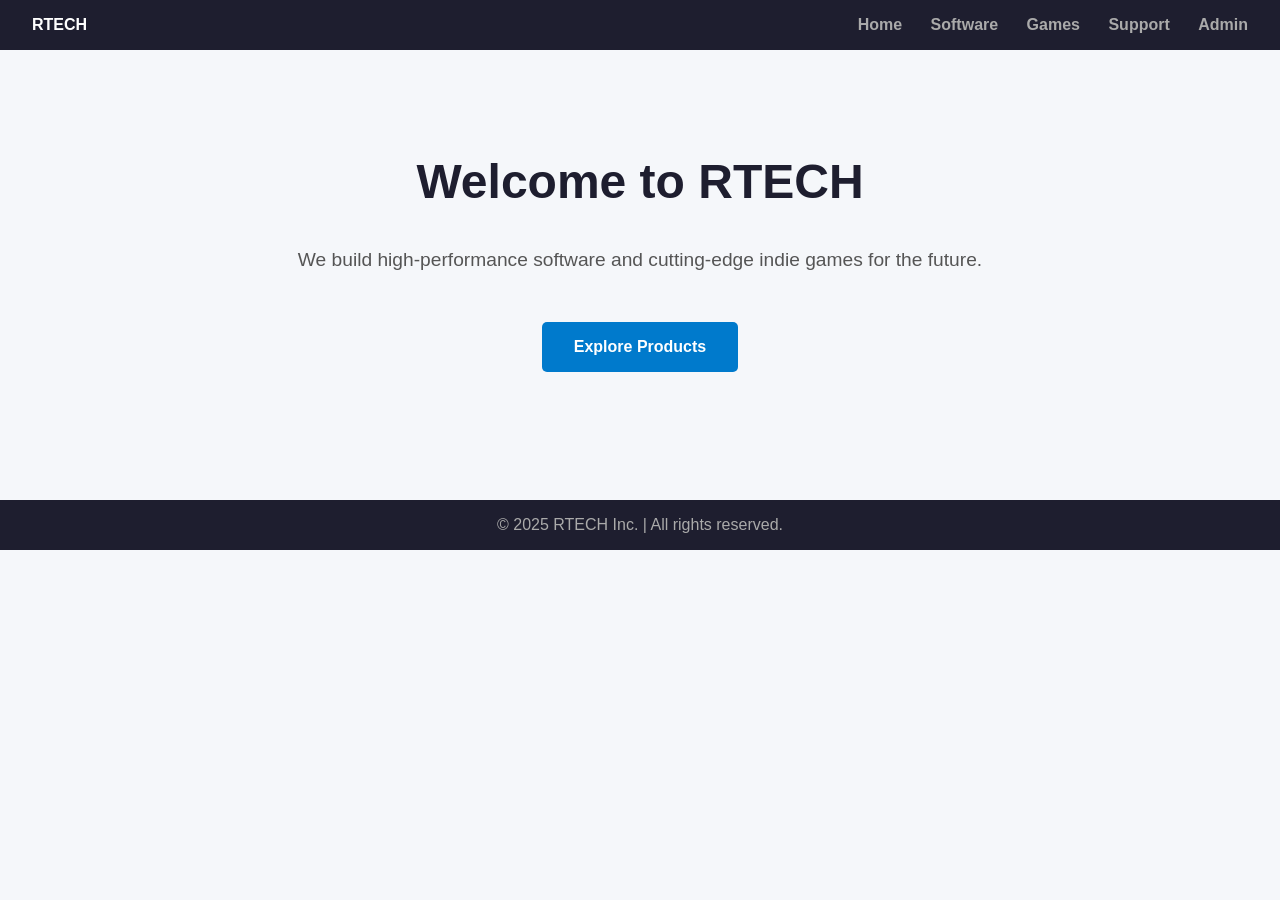
==== index.html @ 2adcd4fb "Create index.html" ====
<!DOCTYPE html>
<html lang="en">
<head>
  <meta charset="UTF-8" />
  <title>RTECH — Innovative Software & Games</title>
  <meta name="viewport" content="width=device-width, initial-scale=1" />
  <style>
    body {
      margin: 0;
      font-family: 'Segoe UI', sans-serif;
      background-color: #f5f7fa;
      color: #333;
    }
    header {
      background-color: #1e1e2f;
      color: white;
      padding: 1rem 2rem;
      display: flex;
      justify-content: space-between;
      align-items: center;
    }
    nav a {
      color: #aaa;
      margin-left: 1.5rem;
      text-decoration: none;
      font-weight: bold;
    }
    nav a:hover {
      color: #fff;
    }
    .hero {
      text-align: center;
      padding: 4rem 2rem;
    }
    .hero h1 {
      font-size: 3rem;
      color: #1e1e2f;
    }
    .hero p {
      font-size: 1.2rem;
      color: #555;
    }
    .btn {
      margin-top: 2rem;
      display: inline-block;
      background-color: #007acc;
      color: white;
      padding: 1rem 2rem;
      border-radius: 5px;
      text-decoration: none;
      font-weight: bold;
    }
    footer {
      background-color: #1e1e2f;
      color: #aaa;
      text-align: center;
      padding: 1rem;
      margin-top: 4rem;
    }
  </style>
</head>
<body>
  <header>
    <div><strong>RTECH</strong></div>
    <nav>
      <a href="#">Home</a>
      <a href="#">Software</a>
      <a href="#">Games</a>
      <a href="#">Support</a>
      <!-- Hidden but accessible login link -->
      <a href="login.html" title="Admin Access">Admin</a>
    </nav>
  </header>

  <section class="hero">
    <h1>Welcome to RTECH</h1>
    <p>We build high-performance software and cutting-edge indie games for the future.</p>
    <a class="btn" href="#">Explore Products</a>
  </section>

  <footer>
    &copy; 2025 RTECH Inc. | All rights reserved.
  </footer>
</body>
</html>
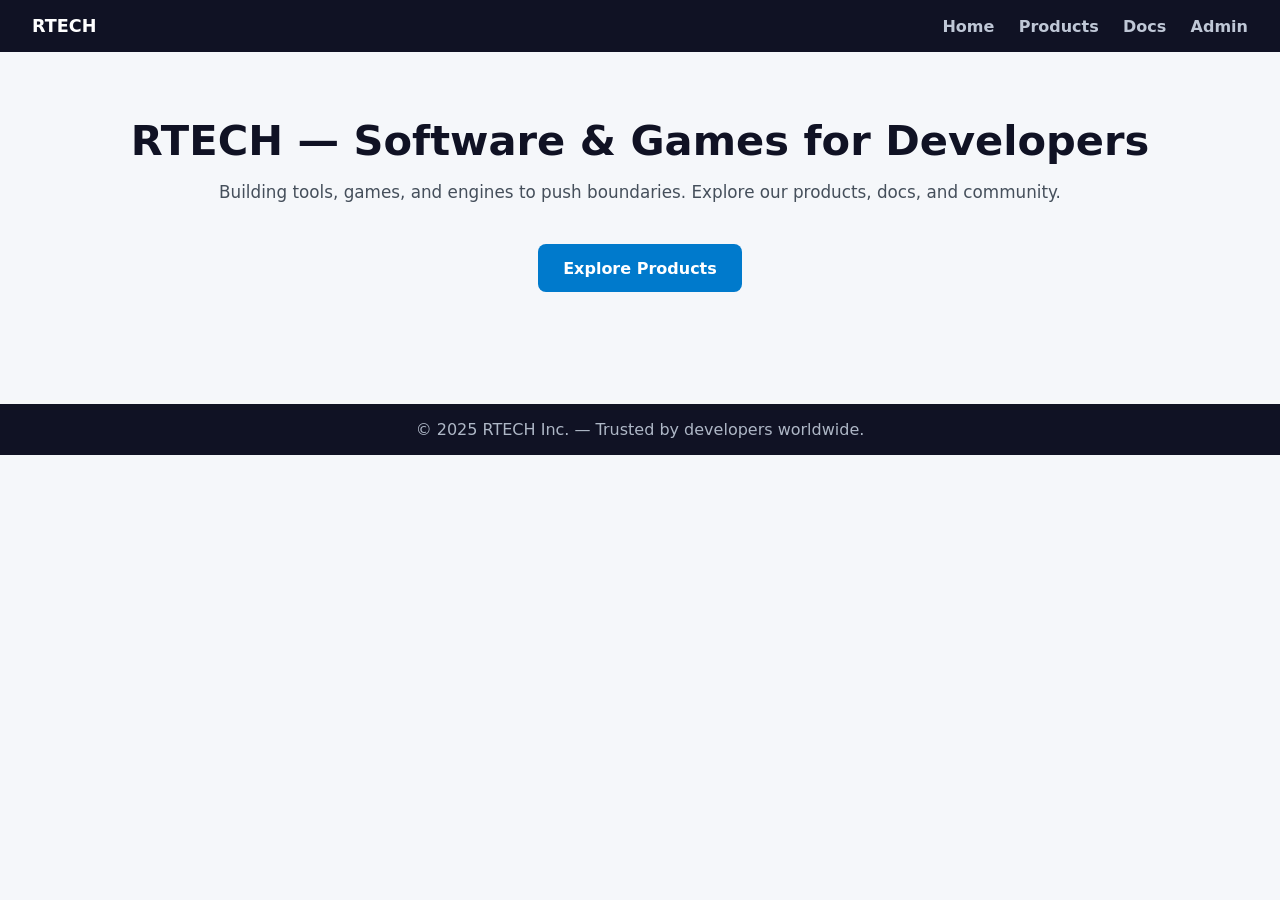
==== commit 66d5e101: "Update index.html" ====
--- a/index.html
+++ b/index.html
@@ -1,85 +1,42 @@
 <!DOCTYPE html>
 <html lang="en">
 <head>
-  <meta charset="UTF-8" />
+  <meta charset="utf-8" />
   <title>RTECH — Innovative Software & Games</title>
-  <meta name="viewport" content="width=device-width, initial-scale=1" />
+  <meta name="viewport" content="width=device-width,initial-scale=1" />
   <style>
-    body {
-      margin: 0;
-      font-family: 'Segoe UI', sans-serif;
-      background-color: #f5f7fa;
-      color: #333;
-    }
-    header {
-      background-color: #1e1e2f;
-      color: white;
-      padding: 1rem 2rem;
-      display: flex;
-      justify-content: space-between;
-      align-items: center;
-    }
-    nav a {
-      color: #aaa;
-      margin-left: 1.5rem;
-      text-decoration: none;
-      font-weight: bold;
-    }
-    nav a:hover {
-      color: #fff;
-    }
-    .hero {
-      text-align: center;
-      padding: 4rem 2rem;
-    }
-    .hero h1 {
-      font-size: 3rem;
-      color: #1e1e2f;
-    }
-    .hero p {
-      font-size: 1.2rem;
-      color: #555;
-    }
-    .btn {
-      margin-top: 2rem;
-      display: inline-block;
-      background-color: #007acc;
-      color: white;
-      padding: 1rem 2rem;
-      border-radius: 5px;
-      text-decoration: none;
-      font-weight: bold;
-    }
-    footer {
-      background-color: #1e1e2f;
-      color: #aaa;
-      text-align: center;
-      padding: 1rem;
-      margin-top: 4rem;
-    }
+    body { margin:0; font-family: 'Segoe UI', Roboto, system-ui, sans-serif; background:#f5f7fa; color:#222; }
+    header { background:#101224; color:#fff; padding:1rem 2rem; display:flex; justify-content:space-between; align-items:center; }
+    nav a { color:#bfc7d6; margin-left:1.2rem; text-decoration:none; font-weight:600; }
+    nav a:hover { color:#fff; }
+    .hero { text-align:center; padding:4rem 2rem; }
+    .hero h1 { font-size:2.6rem; color:#101224; margin:0; }
+    .hero p { color:#454f5b; font-size:1.05rem; }
+    .btn { margin-top:1.6rem; display:inline-block; background:#007acc; color:#fff; padding:.9rem 1.6rem; border-radius:8px; text-decoration:none; font-weight:700; }
+    footer { background:#101224; color:#aeb7c6; text-align:center; padding:1rem; margin-top:3rem; }
   </style>
 </head>
 <body>
   <header>
-    <div><strong>RTECH</strong></div>
+    <div style="font-size:1.1rem;"><strong>RTECH</strong></div>
     <nav>
-      <a href="#">Home</a>
-      <a href="#">Software</a>
-      <a href="#">Games</a>
-      <a href="#">Support</a>
-      <!-- Hidden but accessible login link -->
-      <a href="login.html" title="Admin Access">Admin</a>
+      <a href="index.html">Home</a>
+      <a href="products.html">Products</a>
+      <a href="#">Docs</a>
+      <a href="login.html" title="Admin portal">Admin</a>
     </nav>
   </header>
 
   <section class="hero">
-    <h1>Welcome to RTECH</h1>
-    <p>We build high-performance software and cutting-edge indie games for the future.</p>
-    <a class="btn" href="#">Explore Products</a>
+    <h1>RTECH — Software & Games for Developers</h1>
+    <p>Building tools, games, and engines to push boundaries. Explore our products, docs, and community.</p>
+    
+    <!-- ✅ Updated link to products.html -->
+    <a class="btn" href="products.html">Explore Products</a>
   </section>
 
   <footer>
-    &copy; 2025 RTECH Inc. | All rights reserved.
+    &copy; 2025 RTECH Inc. — Trusted by developers worldwide.
   </footer>
 </body>
 </html>
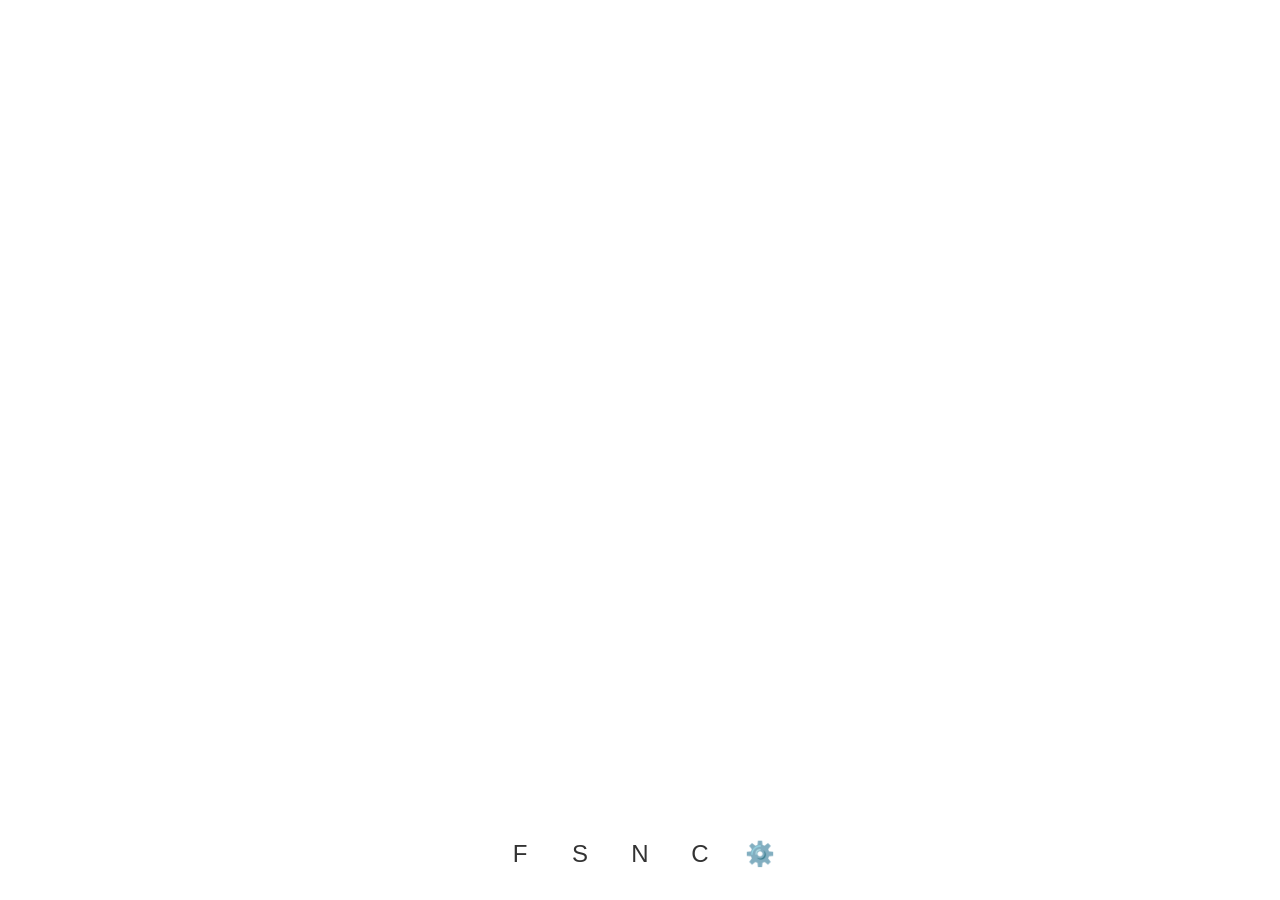
==== commit 17e4d4bd: "Implement macOS look-alike webpage with window management and standalone app pages. - Created a main" ====
--- a/index.html
+++ b/index.html
@@ -1,42 +1,73 @@
 <!DOCTYPE html>
 <html lang="en">
 <head>
-  <meta charset="utf-8" />
-  <title>RTECH — Innovative Software & Games</title>
-  <meta name="viewport" content="width=device-width,initial-scale=1" />
-  <style>
-    body { margin:0; font-family: 'Segoe UI', Roboto, system-ui, sans-serif; background:#f5f7fa; color:#222; }
-    header { background:#101224; color:#fff; padding:1rem 2rem; display:flex; justify-content:space-between; align-items:center; }
-    nav a { color:#bfc7d6; margin-left:1.2rem; text-decoration:none; font-weight:600; }
-    nav a:hover { color:#fff; }
-    .hero { text-align:center; padding:4rem 2rem; }
-    .hero h1 { font-size:2.6rem; color:#101224; margin:0; }
-    .hero p { color:#454f5b; font-size:1.05rem; }
-    .btn { margin-top:1.6rem; display:inline-block; background:#007acc; color:#fff; padding:.9rem 1.6rem; border-radius:8px; text-decoration:none; font-weight:700; }
-    footer { background:#101224; color:#aeb7c6; text-align:center; padding:1rem; margin-top:3rem; }
-  </style>
+    <meta charset="UTF-8">
+    <meta name="viewport" content="width=device-width, initial-scale=1.0">
+    <title>macOS Mockup</title>
+    <link rel="stylesheet" href="style.css">
 </head>
 <body>
-  <header>
-    <div style="font-size:1.1rem;"><strong>RTECH</strong></div>
-    <nav>
-      <a href="index.html">Home</a>
-      <a href="products.html">Products</a>
-      <a href="#">Docs</a>
-      <a href="login.html" title="Admin portal">Admin</a>
-    </nav>
-  </header>
+    <div id="desktop">
+        <header id="menu-bar">
+            <div class="menu-left">
+                <span class="apple-logo"></span>
+                <span class="app-name">Finder</span>
+                <span class="menu-item">File</span>
+                <span class="menu-item">Edit</span>
+                <span class="menu-item">View</span>
+                <span class="menu-item">Go</span>
+                <span class="menu-item">Window</span>
+                <span class="menu-item">Help</span>
+            </div>
+            <div class="menu-right">
+                <span class="status-item">Wi-Fi</span>
+                <span class="status-item">Battery</span>
+                <span id="clock"></span>
+            </div>
+        </header>
 
-  <section class="hero">
-    <h1>RTECH — Software & Games for Developers</h1>
-    <p>Building tools, games, and engines to push boundaries. Explore our products, docs, and community.</p>
-    
-    <!-- ✅ Updated link to products.html -->
-    <a class="btn" href="products.html">Explore Products</a>
-  </section>
+        <main id="window-container">
+            <!-- Windows will be rendered here -->
+        </main>
 
-  <footer>
-    &copy; 2025 RTECH Inc. — Trusted by developers worldwide.
-  </footer>
+        <footer id="dock-container">
+            <div id="dock">
+                <div class="dock-item" data-app="finder" title="Finder">
+                    <div class="icon-placeholder">F</div>
+                </div>
+                <div class="dock-item" data-app="safari" title="Safari">
+                    <div class="icon-placeholder">S</div>
+                </div>
+                <div class="dock-item" data-app="notes" title="Notes">
+                    <div class="icon-placeholder">N</div>
+                </div>
+                <div class="dock-item" data-app="calculator" title="Calculator">
+                    <div class="icon-placeholder">C</div>
+                </div>
+                <div class="dock-item" data-app="settings" title="System Settings">
+                    <div class="icon-placeholder">⚙️</div>
+                </div>
+            </div>
+        </footer>
+    </div>
+
+    <!-- Window Template -->
+    <template id="window-template">
+        <div class="window" style="top: 100px; left: 100px;">
+            <div class="window-header">
+                <div class="traffic-lights">
+                    <div class="traffic-light close"></div>
+                    <div class="traffic-light minimize"></div>
+                    <div class="traffic-light maximize"></div>
+                </div>
+                <div class="window-title">App Name</div>
+            </div>
+            <div class="window-content">
+                <!-- App content goes here -->
+            </div>
+        </div>
+    </template>
+
+    <script src="script.js"></script>
 </body>
 </html>
--- a/style.css
+++ b/style.css
@@ -0,0 +1,289 @@
+* {
+    margin: 0;
+    padding: 0;
+    box-sizing: border-box;
+}
+
+body, html {
+    height: 100%;
+    overflow: hidden;
+    font-family: -apple-system, BlinkMacSystemFont, "Segoe UI", Roboto, Helvetica, Arial, sans-serif;
+}
+
+#desktop {
+    width: 100%;
+    height: 100%;
+    background: url('https://images.unsplash.com/photo-1611931981382-386e78af05ef?auto=format&fit=crop&q=80&w=2000') no-repeat center center fixed;
+    background-size: cover;
+    position: relative;
+    display: flex;
+    flex-direction: column;
+}
+
+#menu-bar {
+    height: 25px;
+    background: rgba(255, 255, 255, 0.3);
+    backdrop-filter: blur(10px);
+    display: flex;
+    justify-content: space-between;
+    align-items: center;
+    padding: 0 15px;
+    font-size: 13px;
+    color: #fff;
+    user-select: none;
+    z-index: 1000;
+}
+
+.menu-left, .menu-right {
+    display: flex;
+    align-items: center;
+    gap: 15px;
+}
+
+.apple-logo {
+    font-size: 18px;
+    font-weight: bold;
+}
+
+.app-name {
+    font-weight: bold;
+}
+
+.menu-item, .status-item {
+    cursor: default;
+}
+
+#window-container {
+    flex-grow: 1;
+    position: relative;
+    padding-top: 25px;
+}
+
+#dock-container {
+    height: 80px;
+    display: flex;
+    justify-content: center;
+    align-items: flex-end;
+    padding-bottom: 10px;
+    pointer-events: none;
+    z-index: 1000;
+}
+
+#dock {
+    background: rgba(255, 255, 255, 0.2);
+    backdrop-filter: blur(15px);
+    border: 1px solid rgba(255, 255, 255, 0.2);
+    border-radius: 20px;
+    display: flex;
+    padding: 10px;
+    gap: 10px;
+    pointer-events: auto;
+    transition: all 0.3s ease;
+}
+
+.dock-item {
+    width: 50px;
+    height: 50px;
+    background: rgba(255, 255, 255, 0.4);
+    border-radius: 12px;
+    display: flex;
+    justify-content: center;
+    align-items: center;
+    cursor: pointer;
+    transition: transform 0.2s cubic-bezier(0.175, 0.885, 0.32, 1.275);
+}
+
+.dock-item:hover {
+    transform: scale(1.5) translateY(-15px);
+}
+
+.icon-placeholder {
+    font-size: 24px;
+    color: #333;
+}
+
+/* Window Styles */
+.window {
+    position: absolute;
+    min-width: 400px;
+    min-height: 300px;
+    background: rgba(255, 255, 255, 0.9);
+    backdrop-filter: blur(20px);
+    border-radius: 12px;
+    box-shadow: 0 30px 60px rgba(0,0,0,0.4);
+    overflow: hidden;
+    display: flex;
+    flex-direction: column;
+    z-index: 10;
+    border: 1px solid rgba(255, 255, 255, 0.3);
+}
+
+.window-header {
+    height: 38px;
+    background: rgba(246, 246, 246, 0.5);
+    display: flex;
+    align-items: center;
+    padding: 0 12px;
+    cursor: default;
+    user-select: none;
+    border-bottom: 1px solid rgba(0, 0, 0, 0.1);
+}
+
+.traffic-lights {
+    display: flex;
+    gap: 8px;
+}
+
+.traffic-light {
+    width: 12px;
+    height: 12px;
+    border-radius: 50%;
+}
+
+.close { background: #ff5f56; border: 0.5px solid #e0443e; }
+.minimize { background: #ffbd2e; border: 0.5px solid #dea123; }
+.maximize { background: #27c93f; border: 0.5px solid #1aab29; }
+
+.window-title {
+    flex-grow: 1;
+    text-align: center;
+    font-size: 13px;
+    font-weight: 500;
+    color: #555;
+}
+
+.window-content {
+    flex-grow: 1;
+    padding: 20px;
+    overflow: auto;
+}
+
+/* App-Specific Styles */
+
+/* Finder */
+.finder-layout {
+    display: flex;
+    height: 100%;
+}
+.sidebar {
+    width: 150px;
+    border-right: 1px solid #ddd;
+    padding: 10px;
+    font-size: 13px;
+    color: #555;
+}
+.folder-list {
+    list-style: none;
+}
+.folder-item {
+    padding: 5px 10px;
+    border-radius: 5px;
+    cursor: default;
+}
+.folder-item.active {
+    background: #e0e0e0;
+}
+.file-grid {
+    flex-grow: 1;
+    padding: 20px;
+    display: grid;
+    grid-template-columns: repeat(auto-fill, minmax(80px, 1fr));
+    gap: 20px;
+}
+.file-item {
+    display: flex;
+    flex-direction: column;
+    align-items: center;
+    gap: 5px;
+    font-size: 12px;
+}
+.file-icon {
+    width: 50px;
+    height: 50px;
+    background: #eee;
+    border-radius: 5px;
+}
+
+/* Safari */
+.safari-layout {
+    display: flex;
+    flex-direction: column;
+    height: 100%;
+}
+.address-bar {
+    padding: 10px;
+    background: #f1f1f1;
+    display: flex;
+    gap: 10px;
+}
+.address-bar input {
+    flex-grow: 1;
+    border-radius: 5px;
+    border: 1px solid #ccc;
+    padding: 2px 10px;
+    font-size: 13px;
+}
+.safari-content {
+    flex-grow: 1;
+    background: white;
+    border-top: 1px solid #ddd;
+    display: flex;
+    justify-content: center;
+    align-items: center;
+}
+
+/* Notes */
+.notes-layout {
+    height: 100%;
+}
+.notes-layout textarea {
+    width: 100%;
+    height: 100%;
+    border: none;
+    resize: none;
+    outline: none;
+    font-size: 14px;
+    line-height: 1.5;
+}
+
+/* Calculator */
+.calc-layout {
+    display: grid;
+    grid-template-columns: repeat(4, 1fr);
+    gap: 10px;
+    max-width: 250px;
+    margin: 0 auto;
+}
+.calc-display {
+    grid-column: span 4;
+    background: #333;
+    color: white;
+    text-align: right;
+    padding: 10px;
+    font-size: 24px;
+    border-radius: 5px;
+    margin-bottom: 10px;
+}
+.calc-btn {
+    background: #666;
+    color: white;
+    border: none;
+    border-radius: 50%;
+    width: 50px;
+    height: 50px;
+    font-size: 18px;
+    cursor: pointer;
+}
+.calc-btn.orange { background: #ff9f0a; }
+.calc-btn.gray { background: #a5a5a5; color: black; }
+
+/* Settings */
+.settings-layout {
+    font-size: 14px;
+}
+.settings-row {
+    display: flex;
+    justify-content: space-between;
+    padding: 10px 0;
+    border-bottom: 1px solid #eee;
+}
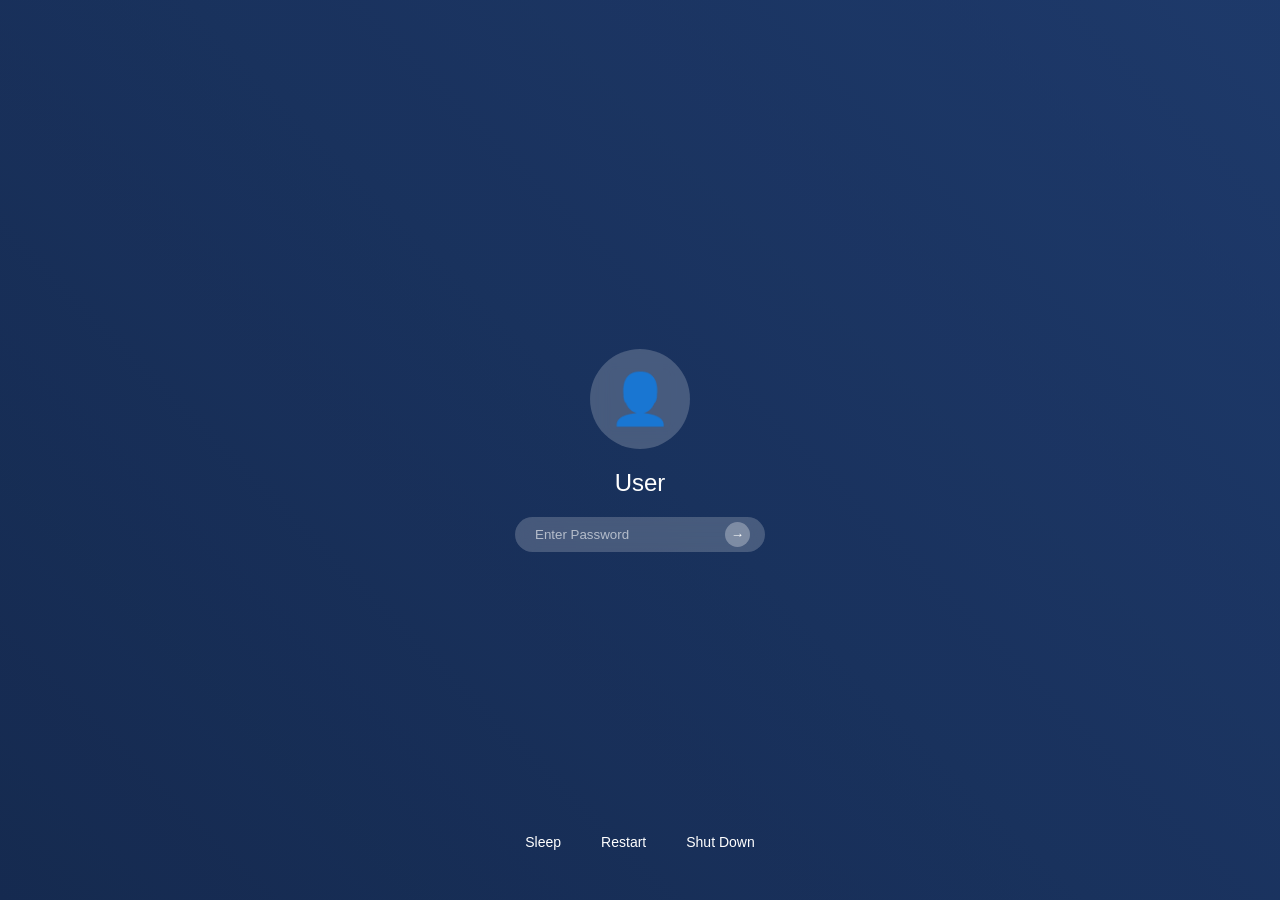
==== commit 57f4dbdd: "Implement macOS Full Experience mockup. - Added a functional login screen with transition to desktop" ====
--- a/index.html
+++ b/index.html
@@ -7,7 +7,23 @@
     <link rel="stylesheet" href="style.css">
 </head>
 <body>
-    <div id="desktop">
+    <div id="login-screen">
+        <div class="login-content">
+            <div class="user-avatar">👤</div>
+            <div class="user-name">User</div>
+            <div class="password-field">
+                <input type="password" id="login-password" placeholder="Enter Password" />
+                <button id="login-btn">→</button>
+            </div>
+            <div class="login-footer">
+                <span>Sleep</span>
+                <span>Restart</span>
+                <span>Shut Down</span>
+            </div>
+        </div>
+    </div>
+
+    <div id="desktop" style="display: none;">
         <header id="menu-bar">
             <div class="menu-left">
                 <span class="apple-logo"></span>
@@ -27,11 +43,46 @@
         </header>
 
         <main id="window-container">
+            <div id="desktop-icons">
+                <div class="desktop-icon" data-app="finder">
+                    <div class="icon-box">📁</div>
+                    <span>Macintosh HD</span>
+                </div>
+            </div>
             <!-- Windows will be rendered here -->
         </main>
 
+        <div id="launchpad" style="display: none;">
+            <div class="launchpad-grid">
+                <div class="launchpad-item" data-app="finder">
+                    <div class="launchpad-icon">📁</div>
+                    <span>Finder</span>
+                </div>
+                <div class="launchpad-item" data-app="safari">
+                    <div class="launchpad-icon">🌐</div>
+                    <span>Safari</span>
+                </div>
+                <div class="launchpad-item" data-app="notes">
+                    <div class="launchpad-icon">📝</div>
+                    <span>Notes</span>
+                </div>
+                <div class="launchpad-item" data-app="calculator">
+                    <div class="launchpad-icon">🔢</div>
+                    <span>Calculator</span>
+                </div>
+                <div class="launchpad-item" data-app="settings">
+                    <div class="launchpad-icon">⚙️</div>
+                    <span>Settings</span>
+                </div>
+            </div>
+        </div>
+
         <footer id="dock-container">
             <div id="dock">
+                <div class="dock-item" id="launchpad-trigger" title="Launchpad">
+                    <div class="icon-placeholder">🚀</div>
+                </div>
+                <div class="dock-divider"></div>
                 <div class="dock-item" data-app="finder" title="Finder">
                     <div class="icon-placeholder">F</div>
                 </div>
--- a/style.css
+++ b/style.css
@@ -10,10 +10,94 @@
     font-family: -apple-system, BlinkMacSystemFont, "Segoe UI", Roboto, Helvetica, Arial, sans-serif;
 }
 
+#login-screen {
+    width: 100%;
+    height: 100%;
+    background: linear-gradient(rgba(0,0,0,0.3), rgba(0,0,0,0.3)), linear-gradient(45deg, #1e3c72 0%, #2a5298 100%), url('https://images.unsplash.com/photo-1611931981382-386e78af05ef?auto=format&fit=crop&q=80&w=2000') no-repeat center center fixed;
+    background-size: cover;
+    display: flex;
+    justify-content: center;
+    align-items: center;
+    position: fixed;
+    top: 0;
+    left: 0;
+    z-index: 2000;
+    transition: opacity 0.5s ease;
+}
+
+.login-content {
+    text-align: center;
+    color: white;
+}
+
+.user-avatar {
+    width: 100px;
+    height: 100px;
+    background: rgba(255,255,255,0.2);
+    border-radius: 50%;
+    margin: 0 auto 20px;
+    display: flex;
+    justify-content: center;
+    align-items: center;
+    font-size: 50px;
+    backdrop-filter: blur(10px);
+}
+
+.user-name {
+    font-size: 24px;
+    font-weight: 500;
+    margin-bottom: 20px;
+}
+
+.password-field {
+    background: rgba(255,255,255,0.2);
+    border-radius: 20px;
+    padding: 5px 15px;
+    display: flex;
+    align-items: center;
+    backdrop-filter: blur(10px);
+    width: 250px;
+    margin: 0 auto;
+}
+
+.password-field input {
+    background: transparent;
+    border: none;
+    color: white;
+    padding: 5px;
+    flex-grow: 1;
+    outline: none;
+}
+
+.password-field input::placeholder {
+    color: rgba(255,255,255,0.6);
+}
+
+.password-field button {
+    background: rgba(255,255,255,0.3);
+    border: none;
+    border-radius: 50%;
+    width: 25px;
+    height: 25px;
+    color: white;
+    cursor: pointer;
+}
+
+.login-footer {
+    position: absolute;
+    bottom: 50px;
+    left: 0;
+    right: 0;
+    display: flex;
+    justify-content: center;
+    gap: 40px;
+    font-size: 14px;
+}
+
 #desktop {
     width: 100%;
     height: 100%;
-    background: url('https://images.unsplash.com/photo-1611931981382-386e78af05ef?auto=format&fit=crop&q=80&w=2000') no-repeat center center fixed;
+    background: linear-gradient(45deg, #1e3c72 0%, #2a5298 100%), url('https://images.unsplash.com/photo-1611931981382-386e78af05ef?auto=format&fit=crop&q=80&w=2000') no-repeat center center fixed;
     background-size: cover;
     position: relative;
     display: flex;
@@ -59,6 +143,32 @@
     padding-top: 25px;
 }
 
+#desktop-icons {
+    position: absolute;
+    top: 20px;
+    right: 20px;
+    display: flex;
+    flex-direction: column;
+    gap: 20px;
+    align-items: center;
+}
+
+.desktop-icon {
+    display: flex;
+    flex-direction: column;
+    align-items: center;
+    color: white;
+    text-shadow: 0 1px 2px rgba(0,0,0,0.8);
+    font-size: 12px;
+    cursor: pointer;
+    width: 80px;
+}
+
+.icon-box {
+    font-size: 40px;
+    margin-bottom: 5px;
+}
+
 #dock-container {
     height: 80px;
     display: flex;
@@ -70,15 +180,16 @@
 }
 
 #dock {
-    background: rgba(255, 255, 255, 0.2);
-    backdrop-filter: blur(15px);
-    border: 1px solid rgba(255, 255, 255, 0.2);
-    border-radius: 20px;
-    display: flex;
-    padding: 10px;
-    gap: 10px;
+    background: rgba(255, 255, 255, 0.25);
+    backdrop-filter: blur(25px);
+    border: 1px solid rgba(255, 255, 255, 0.3);
+    border-radius: 24px;
+    display: flex;
+    padding: 8px;
+    gap: 12px;
     pointer-events: auto;
-    transition: all 0.3s ease;
+    transition: all 0.3s cubic-bezier(0.25, 1, 0.5, 1);
+    box-shadow: 0 10px 30px rgba(0,0,0,0.2);
 }
 
 .dock-item {
@@ -100,6 +211,56 @@
 .icon-placeholder {
     font-size: 24px;
     color: #333;
+}
+
+.dock-divider {
+    width: 1px;
+    height: 40px;
+    background: rgba(255,255,255,0.2);
+    align-self: center;
+}
+
+/* Launchpad Styles */
+#launchpad {
+    position: fixed;
+    top: 0;
+    left: 0;
+    width: 100%;
+    height: 100%;
+    background: rgba(0,0,0,0.2);
+    backdrop-filter: blur(30px);
+    z-index: 1500;
+    display: flex;
+    justify-content: center;
+    align-items: center;
+    transition: opacity 0.3s ease;
+}
+
+.launchpad-grid {
+    display: grid;
+    grid-template-columns: repeat(auto-fill, minmax(120px, 1fr));
+    gap: 40px;
+    width: 80%;
+    max-width: 1000px;
+    justify-items: center;
+}
+
+.launchpad-item {
+    display: flex;
+    flex-direction: column;
+    align-items: center;
+    color: white;
+    cursor: pointer;
+    transition: transform 0.2s ease;
+}
+
+.launchpad-item:hover {
+    transform: scale(1.1);
+}
+
+.launchpad-icon {
+    font-size: 60px;
+    margin-bottom: 10px;
 }
 
 /* Window Styles */
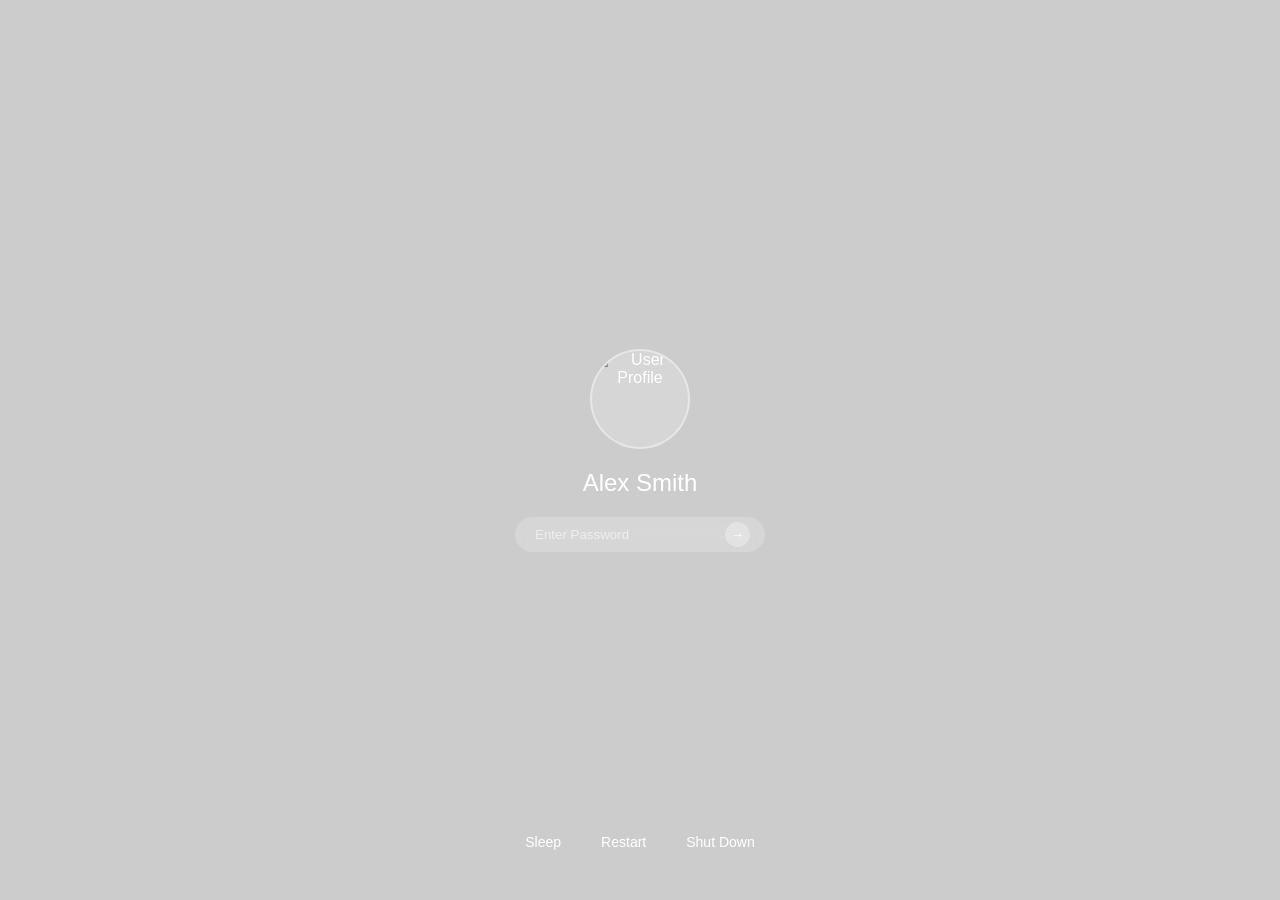
==== commit 217f6702: "Implement high-fidelity macOS web experience - Created a multi-window desktop environment with windo" ====
--- a/index.html
+++ b/index.html
@@ -9,8 +9,10 @@
 <body>
     <div id="login-screen">
         <div class="login-content">
-            <div class="user-avatar">👤</div>
-            <div class="user-name">User</div>
+            <div class="user-avatar">
+                <img src="https://images.unsplash.com/photo-1535713875002-d1d0cf377fde?auto=format&fit=crop&q=80&w=200&h=200" alt="User Profile">
+            </div>
+            <div class="user-name">Alex Smith</div>
             <div class="password-field">
                 <input type="password" id="login-password" placeholder="Enter Password" />
                 <button id="login-btn">→</button>
@@ -24,6 +26,15 @@
     </div>
 
     <div id="desktop" style="display: none;">
+        <div id="spotlight-overlay" style="display: none;">
+            <div class="spotlight-search">
+                <span class="spotlight-icon">🔍</span>
+                <input type="text" id="spotlight-input" placeholder="Spotlight Search" />
+            </div>
+            <div id="spotlight-results">
+                <!-- Search results will appear here -->
+            </div>
+        </div>
         <header id="menu-bar">
             <div class="menu-left">
                 <span class="apple-logo"></span>
@@ -36,6 +47,7 @@
                 <span class="menu-item">Help</span>
             </div>
             <div class="menu-right">
+                <span class="status-item" id="spotlight-btn">🔍</span>
                 <span class="status-item">Wi-Fi</span>
                 <span class="status-item">Battery</span>
                 <span id="clock"></span>
@@ -74,6 +86,14 @@
                     <div class="launchpad-icon">⚙️</div>
                     <span>Settings</span>
                 </div>
+                <div class="launchpad-item" data-app="terminal">
+                    <div class="launchpad-icon">📟</div>
+                    <span>Terminal</span>
+                </div>
+                <div class="launchpad-item" data-app="appstore">
+                    <div class="launchpad-icon">🏬</div>
+                    <span>App Store</span>
+                </div>
             </div>
         </div>
 
@@ -84,19 +104,25 @@
                 </div>
                 <div class="dock-divider"></div>
                 <div class="dock-item" data-app="finder" title="Finder">
-                    <div class="icon-placeholder">F</div>
+                    <div class="icon-placeholder">📁</div>
                 </div>
                 <div class="dock-item" data-app="safari" title="Safari">
-                    <div class="icon-placeholder">S</div>
+                    <div class="icon-placeholder">🌐</div>
                 </div>
                 <div class="dock-item" data-app="notes" title="Notes">
-                    <div class="icon-placeholder">N</div>
+                    <div class="icon-placeholder">📝</div>
                 </div>
                 <div class="dock-item" data-app="calculator" title="Calculator">
-                    <div class="icon-placeholder">C</div>
+                    <div class="icon-placeholder">🔢</div>
                 </div>
                 <div class="dock-item" data-app="settings" title="System Settings">
                     <div class="icon-placeholder">⚙️</div>
+                </div>
+                <div class="dock-item" data-app="terminal" title="Terminal">
+                    <div class="icon-placeholder">📟</div>
+                </div>
+                <div class="dock-item" data-app="appstore" title="App Store">
+                    <div class="icon-placeholder">🏬</div>
                 </div>
             </div>
         </footer>
--- a/style.css
+++ b/style.css
@@ -1,3 +1,29 @@
+:root {
+    --bg-color: rgba(255, 255, 255, 0.9);
+    --header-bg: rgba(246, 246, 246, 0.5);
+    --text-color: #333;
+    --window-shadow: 0 30px 60px rgba(0,0,0,0.4);
+    --border-color: rgba(0, 0, 0, 0.1);
+    --menu-bg: rgba(255, 255, 255, 0.3);
+    --dock-bg: rgba(255, 255, 255, 0.25);
+    --input-bg: white;
+    --sidebar-bg: #f1f1f1;
+    --sidebar-border: #ddd;
+}
+
+body.dark-mode {
+    --bg-color: rgba(30, 30, 30, 0.85);
+    --header-bg: rgba(45, 45, 45, 0.5);
+    --text-color: #ddd;
+    --window-shadow: 0 30px 60px rgba(0,0,0,0.6);
+    --border-color: rgba(255, 255, 255, 0.1);
+    --menu-bg: rgba(0, 0, 0, 0.3);
+    --dock-bg: rgba(0, 0, 0, 0.25);
+    --input-bg: #333;
+    --sidebar-bg: #2d2d2d;
+    --sidebar-border: #444;
+}
+
 * {
     margin: 0;
     padding: 0;
@@ -8,12 +34,13 @@
     height: 100%;
     overflow: hidden;
     font-family: -apple-system, BlinkMacSystemFont, "Segoe UI", Roboto, Helvetica, Arial, sans-serif;
+    color: var(--text-color);
 }
 
 #login-screen {
     width: 100%;
     height: 100%;
-    background: linear-gradient(rgba(0,0,0,0.3), rgba(0,0,0,0.3)), linear-gradient(45deg, #1e3c72 0%, #2a5298 100%), url('https://images.unsplash.com/photo-1611931981382-386e78af05ef?auto=format&fit=crop&q=80&w=2000') no-repeat center center fixed;
+    background: linear-gradient(rgba(0,0,0,0.2), rgba(0,0,0,0.2)), url('https://images.unsplash.com/photo-1614850523296-d8c1af93d400?auto=format&fit=crop&q=80&w=2000') no-repeat center center fixed;
     background-size: cover;
     display: flex;
     justify-content: center;
@@ -39,8 +66,15 @@
     display: flex;
     justify-content: center;
     align-items: center;
-    font-size: 50px;
+    overflow: hidden;
     backdrop-filter: blur(10px);
+    border: 2px solid rgba(255, 255, 255, 0.4);
+}
+
+.user-avatar img {
+    width: 100%;
+    height: 100%;
+    object-fit: cover;
 }
 
 .user-name {
@@ -97,7 +131,7 @@
 #desktop {
     width: 100%;
     height: 100%;
-    background: linear-gradient(45deg, #1e3c72 0%, #2a5298 100%), url('https://images.unsplash.com/photo-1611931981382-386e78af05ef?auto=format&fit=crop&q=80&w=2000') no-repeat center center fixed;
+    background: url('https://images.unsplash.com/photo-1614850523296-d8c1af93d400?auto=format&fit=crop&q=80&w=2000') no-repeat center center fixed;
     background-size: cover;
     position: relative;
     display: flex;
@@ -106,8 +140,9 @@
 
 #menu-bar {
     height: 25px;
-    background: rgba(255, 255, 255, 0.3);
-    backdrop-filter: blur(10px);
+    background: var(--menu-bg);
+    backdrop-filter: blur(30px);
+    -webkit-backdrop-filter: blur(30px);
     display: flex;
     justify-content: space-between;
     align-items: center;
@@ -116,6 +151,7 @@
     color: #fff;
     user-select: none;
     z-index: 1000;
+    border-bottom: 0.5px solid rgba(255, 255, 255, 0.1);
 }
 
 .menu-left, .menu-right {
@@ -180,16 +216,17 @@
 }
 
 #dock {
-    background: rgba(255, 255, 255, 0.25);
-    backdrop-filter: blur(25px);
-    border: 1px solid rgba(255, 255, 255, 0.3);
+    background: var(--dock-bg);
+    backdrop-filter: blur(40px);
+    -webkit-backdrop-filter: blur(40px);
+    border: 1px solid rgba(255, 255, 255, 0.2);
     border-radius: 24px;
     display: flex;
     padding: 8px;
     gap: 12px;
     pointer-events: auto;
     transition: all 0.3s cubic-bezier(0.25, 1, 0.5, 1);
-    box-shadow: 0 10px 30px rgba(0,0,0,0.2);
+    box-shadow: 0 20px 40px rgba(0,0,0,0.3);
 }
 
 .dock-item {
@@ -202,10 +239,23 @@
     align-items: center;
     cursor: pointer;
     transition: transform 0.2s cubic-bezier(0.175, 0.885, 0.32, 1.275);
+    position: relative;
 }
 
 .dock-item:hover {
     transform: scale(1.5) translateY(-15px);
+}
+
+.dock-item.running::after {
+    content: '';
+    position: absolute;
+    bottom: -6px;
+    left: 50%;
+    transform: translateX(-50%);
+    width: 4px;
+    height: 4px;
+    background: white;
+    border-radius: 50%;
 }
 
 .icon-placeholder {
@@ -218,6 +268,56 @@
     height: 40px;
     background: rgba(255,255,255,0.2);
     align-self: center;
+}
+
+/* Spotlight Search */
+#spotlight-overlay {
+    position: fixed;
+    top: 20%;
+    left: 50%;
+    transform: translateX(-50%);
+    width: 600px;
+    background: var(--bg-color);
+    backdrop-filter: blur(20px);
+    border-radius: 12px;
+    box-shadow: var(--window-shadow);
+    z-index: 2500;
+    overflow: hidden;
+    color: var(--text-color);
+}
+.spotlight-search {
+    display: flex;
+    align-items: center;
+    padding: 15px 20px;
+    border-bottom: 1px solid var(--border-color);
+}
+.spotlight-icon {
+    font-size: 24px;
+    margin-right: 15px;
+    color: #888;
+}
+#spotlight-input {
+    width: 100%;
+    background: transparent;
+    border: none;
+    font-size: 20px;
+    outline: none;
+    color: var(--text-color);
+}
+#spotlight-results {
+    max-height: 400px;
+    overflow-y: auto;
+}
+.spotlight-result-item {
+    padding: 10px 20px;
+    display: flex;
+    align-items: center;
+    gap: 15px;
+    cursor: pointer;
+}
+.spotlight-result-item:hover {
+    background: #007aff;
+    color: white;
 }
 
 /* Launchpad Styles */
@@ -268,26 +368,28 @@
     position: absolute;
     min-width: 400px;
     min-height: 300px;
-    background: rgba(255, 255, 255, 0.9);
-    backdrop-filter: blur(20px);
+    background: var(--bg-color);
+    backdrop-filter: blur(50px);
+    -webkit-backdrop-filter: blur(50px);
     border-radius: 12px;
-    box-shadow: 0 30px 60px rgba(0,0,0,0.4);
+    box-shadow: var(--window-shadow);
     overflow: hidden;
     display: flex;
     flex-direction: column;
     z-index: 10;
-    border: 1px solid rgba(255, 255, 255, 0.3);
+    border: 1px solid rgba(255, 255, 255, 0.2);
+    color: var(--text-color);
 }
 
 .window-header {
     height: 38px;
-    background: rgba(246, 246, 246, 0.5);
+    background: var(--header-bg);
     display: flex;
     align-items: center;
     padding: 0 12px;
     cursor: default;
     user-select: none;
-    border-bottom: 1px solid rgba(0, 0, 0, 0.1);
+    border-bottom: 1px solid var(--border-color);
 }
 
 .traffic-lights {
@@ -310,7 +412,8 @@
     text-align: center;
     font-size: 13px;
     font-weight: 500;
-    color: #555;
+    color: var(--text-color);
+    opacity: 0.8;
 }
 
 .window-content {
@@ -328,10 +431,11 @@
 }
 .sidebar {
     width: 150px;
-    border-right: 1px solid #ddd;
+    border-right: 1px solid var(--sidebar-border);
     padding: 10px;
     font-size: 13px;
-    color: #555;
+    color: var(--text-color);
+    background: var(--sidebar-bg);
 }
 .folder-list {
     list-style: none;
@@ -342,7 +446,7 @@
     cursor: default;
 }
 .folder-item.active {
-    background: #e0e0e0;
+    background: rgba(0, 122, 255, 0.2);
 }
 .file-grid {
     flex-grow: 1;
@@ -361,7 +465,7 @@
 .file-icon {
     width: 50px;
     height: 50px;
-    background: #eee;
+    background: var(--sidebar-bg);
     border-radius: 5px;
 }
 
@@ -373,21 +477,23 @@
 }
 .address-bar {
     padding: 10px;
-    background: #f1f1f1;
+    background: var(--sidebar-bg);
     display: flex;
     gap: 10px;
 }
 .address-bar input {
     flex-grow: 1;
     border-radius: 5px;
-    border: 1px solid #ccc;
+    border: 1px solid var(--sidebar-border);
     padding: 2px 10px;
     font-size: 13px;
+    background: var(--input-bg);
+    color: var(--text-color);
 }
 .safari-content {
     flex-grow: 1;
-    background: white;
-    border-top: 1px solid #ddd;
+    background: var(--input-bg);
+    border-top: 1px solid var(--sidebar-border);
     display: flex;
     justify-content: center;
     align-items: center;
@@ -405,6 +511,8 @@
     outline: none;
     font-size: 14px;
     line-height: 1.5;
+    background: transparent;
+    color: var(--text-color);
 }
 
 /* Calculator */
@@ -424,6 +532,7 @@
     font-size: 24px;
     border-radius: 5px;
     margin-bottom: 10px;
+    font-family: monospace;
 }
 .calc-btn {
     background: #666;
@@ -448,3 +557,113 @@
     padding: 10px 0;
     border-bottom: 1px solid #eee;
 }
+
+/* Terminal */
+.terminal-layout {
+    background: #000;
+    color: #00ff00;
+    font-family: 'Courier New', Courier, monospace;
+    height: 100%;
+    padding: 10px;
+    display: flex;
+    flex-direction: column;
+}
+.terminal-output {
+    flex-grow: 1;
+    overflow-y: auto;
+    white-space: pre-wrap;
+    margin-bottom: 10px;
+}
+.terminal-input-line {
+    display: flex;
+    gap: 10px;
+}
+.terminal-prompt {
+    color: #00ff00;
+    white-space: nowrap;
+}
+.terminal-input {
+    background: transparent;
+    border: none;
+    color: #fff;
+    font-family: inherit;
+    font-size: inherit;
+    width: 100%;
+    outline: none;
+}
+
+/* App Store */
+.appstore-layout {
+    display: flex;
+    height: 100%;
+    background: var(--input-bg);
+}
+.appstore-sidebar {
+    width: 180px;
+    background: var(--sidebar-bg);
+    border-right: 1px solid var(--sidebar-border);
+    padding: 20px 10px;
+}
+.appstore-search input {
+    width: 100%;
+    border-radius: 5px;
+    border: 1px solid var(--sidebar-border);
+    padding: 2px 8px;
+    font-size: 12px;
+    margin-bottom: 20px;
+    background: var(--input-bg);
+    color: var(--text-color);
+}
+.appstore-nav-item {
+    padding: 6px 10px;
+    border-radius: 5px;
+    font-size: 13px;
+    color: var(--text-color);
+    cursor: pointer;
+}
+.appstore-nav-item.active {
+    background: #007aff;
+    color: white;
+}
+.appstore-content {
+    flex-grow: 1;
+    padding: 30px;
+    overflow-y: auto;
+}
+.app-grid {
+    display: grid;
+    grid-template-columns: repeat(auto-fill, minmax(200px, 1fr));
+    gap: 20px;
+    margin-top: 20px;
+}
+.app-card {
+    display: flex;
+    align-items: center;
+    gap: 12px;
+    padding: 15px;
+    border: 1px solid #eee;
+    border-radius: 10px;
+}
+.app-card-icon {
+    font-size: 30px;
+}
+.app-card-info h3 {
+    font-size: 14px;
+    margin: 0;
+}
+.app-card-info p {
+    font-size: 12px;
+    color: #888;
+    margin: 0;
+}
+.app-get-btn {
+    margin-left: auto;
+    background: #f1f1f1;
+    color: #007aff;
+    border: none;
+    border-radius: 15px;
+    padding: 4px 12px;
+    font-size: 12px;
+    font-weight: bold;
+    cursor: pointer;
+}
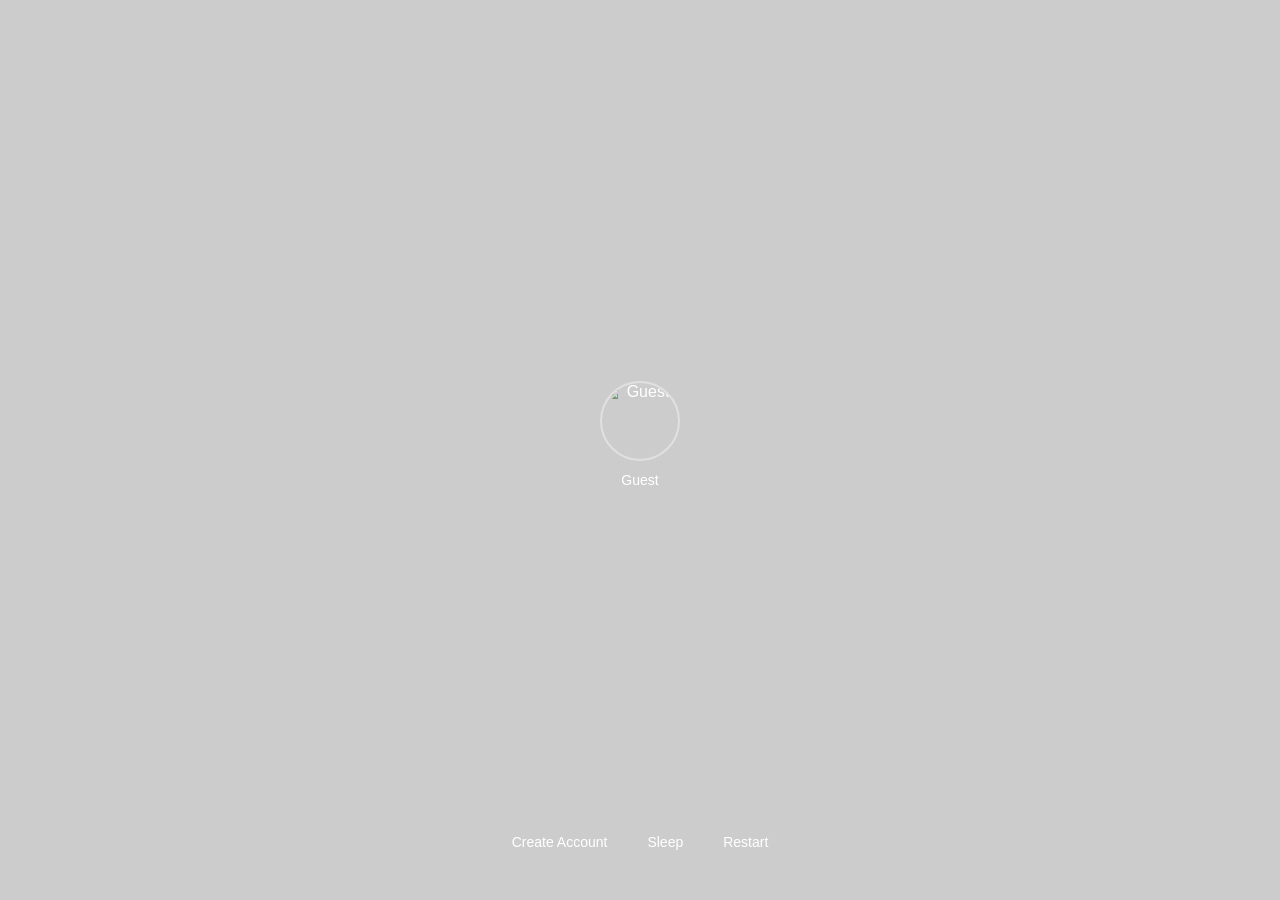
==== commit 939d4509: "feat: implement realistic macOS desktop environment with multi-user support and PWA capabilities Co-" ====
--- a/index.html
+++ b/index.html
@@ -8,24 +8,75 @@
 </head>
 <body>
     <div id="login-screen">
-        <div class="login-content">
+        <div id="user-selection" class="login-content">
+            <div id="user-list" class="user-list">
+                <!-- Users will be populated here -->
+            </div>
+            <div class="login-footer">
+                <span id="create-account-btn">Create Account</span>
+                <span>Sleep</span>
+                <span>Restart</span>
+            </div>
+        </div>
+
+        <div id="password-screen" class="login-content" style="display: none;">
             <div class="user-avatar">
-                <img src="https://images.unsplash.com/photo-1535713875002-d1d0cf377fde?auto=format&fit=crop&q=80&w=200&h=200" alt="User Profile">
-            </div>
-            <div class="user-name">Alex Smith</div>
+                <img id="active-user-avatar" src="" alt="User Profile">
+            </div>
+            <div id="active-user-name" class="user-name"></div>
             <div class="password-field">
                 <input type="password" id="login-password" placeholder="Enter Password" />
                 <button id="login-btn">→</button>
             </div>
             <div class="login-footer">
-                <span>Sleep</span>
-                <span>Restart</span>
-                <span>Shut Down</span>
+                <span id="back-to-users">Cancel</span>
+            </div>
+        </div>
+
+        <div id="setup-wizard" class="login-content" style="display: none;">
+            <h2>Create Your Account</h2>
+            <div class="setup-form">
+                <input type="text" id="setup-name" placeholder="Full Name" />
+                <input type="password" id="setup-password" placeholder="Password" />
+                <div class="avatar-selection">
+                    <p>Choose an Avatar</p>
+                    <div class="avatar-options">
+                        <img class="avatar-opt selected" src="https://images.unsplash.com/photo-1535713875002-d1d0cf377fde?auto=format&fit=crop&q=80&w=100&h=100" data-url="https://images.unsplash.com/photo-1535713875002-d1d0cf377fde?auto=format&fit=crop&q=80&w=200&h=200">
+                        <img class="avatar-opt" src="https://images.unsplash.com/photo-1599566150163-29194dcaad36?auto=format&fit=crop&q=80&w=100&h=100" data-url="https://images.unsplash.com/photo-1599566150163-29194dcaad36?auto=format&fit=crop&q=80&w=200&h=200">
+                        <img class="avatar-opt" src="https://images.unsplash.com/photo-1494790108377-be9c29b29330?auto=format&fit=crop&q=80&w=100&h=100" data-url="https://images.unsplash.com/photo-1494790108377-be9c29b29330?auto=format&fit=crop&q=80&w=200&h=200">
+                    </div>
+                </div>
+                <button id="finish-setup">Create Account</button>
+                <button id="cancel-setup" class="secondary">Cancel</button>
             </div>
         </div>
     </div>
 
     <div id="desktop" style="display: none;">
+        <div id="control-center" style="display: none;">
+            <div class="cc-grid">
+                <div class="cc-item large">
+                    <div class="cc-sub-grid">
+                        <div class="cc-sub-item active"><span>📡</span> Wi-Fi</div>
+                        <div class="cc-sub-item active"><span>🦷</span> Bluetooth</div>
+                        <div class="cc-sub-item"><span>✈️</span> AirDrop</div>
+                    </div>
+                </div>
+                <div class="cc-item small"><span>🌙</span> Focus</div>
+                <div class="cc-item small"><span>🔆</span> Display</div>
+                <div class="cc-item small"><span>🔊</span> Sound</div>
+            </div>
+            <div class="cc-music">
+                <div class="music-info">
+                    <img src="https://images.unsplash.com/photo-1614149162883-504ce4d13909?auto=format&fit=crop&w=40&h=40" alt="Music">
+                    <div>
+                        <div class="song-title">Not Playing</div>
+                        <div class="artist">Music</div>
+                    </div>
+                </div>
+                <div class="music-controls">⏯️ ⏭️</div>
+            </div>
+        </div>
         <div id="spotlight-overlay" style="display: none;">
             <div class="spotlight-search">
                 <span class="spotlight-icon">🔍</span>
@@ -48,8 +99,8 @@
             </div>
             <div class="menu-right">
                 <span class="status-item" id="spotlight-btn">🔍</span>
+                <span class="status-item" id="control-center-btn">🎛️</span>
                 <span class="status-item">Wi-Fi</span>
-                <span class="status-item">Battery</span>
                 <span id="clock"></span>
             </div>
         </header>
@@ -99,30 +150,63 @@
 
         <footer id="dock-container">
             <div id="dock">
+                <div class="dock-item" data-app="finder" title="Finder">
+                    <div class="icon-placeholder">📁</div>
+                </div>
+                <div class="dock-item" data-app="calendar" title="Calendar">
+                    <div class="icon-placeholder">📅</div>
+                </div>
+                <div class="dock-item" data-app="safari" title="Safari">
+                    <div class="icon-placeholder">🌐</div>
+                </div>
+                <div class="dock-item" data-app="messages" title="Messages">
+                    <div class="icon-placeholder">💬</div>
+                </div>
+                <div class="dock-item" data-app="mail" title="Mail">
+                    <div class="icon-placeholder">📧</div>
+                </div>
+                <div class="dock-item" data-app="maps" title="Maps">
+                    <div class="icon-placeholder">🗺️</div>
+                </div>
+                <div class="dock-item" data-app="photos" title="Photos">
+                    <div class="icon-placeholder">🖼️</div>
+                </div>
+                <div class="dock-item" data-app="facetime" title="FaceTime">
+                    <div class="icon-placeholder">📹</div>
+                </div>
+                <div class="dock-item" data-app="iphone-mirror" title="iPhone Mirroring">
+                    <div class="icon-placeholder">📱</div>
+                </div>
+                <div class="dock-item" data-app="notes" title="Notes">
+                    <div class="icon-placeholder">📝</div>
+                </div>
+                <div class="dock-item" data-app="reminders" title="Reminders">
+                    <div class="icon-placeholder">🔔</div>
+                </div>
+                <div class="dock-item" data-app="freeform" title="Freeform">
+                    <div class="icon-placeholder">🎨</div>
+                </div>
+                <div class="dock-item" data-app="tv" title="TV">
+                    <div class="icon-placeholder">📺</div>
+                </div>
+                <div class="dock-item" data-app="music" title="Music">
+                    <div class="icon-placeholder">🎵</div>
+                </div>
+                <div class="dock-item" data-app="news" title="News">
+                    <div class="icon-placeholder">📰</div>
+                </div>
                 <div class="dock-item" id="launchpad-trigger" title="Launchpad">
                     <div class="icon-placeholder">🚀</div>
                 </div>
-                <div class="dock-divider"></div>
-                <div class="dock-item" data-app="finder" title="Finder">
-                    <div class="icon-placeholder">📁</div>
-                </div>
-                <div class="dock-item" data-app="safari" title="Safari">
-                    <div class="icon-placeholder">🌐</div>
-                </div>
-                <div class="dock-item" data-app="notes" title="Notes">
-                    <div class="icon-placeholder">📝</div>
-                </div>
-                <div class="dock-item" data-app="calculator" title="Calculator">
-                    <div class="icon-placeholder">🔢</div>
+                <div class="dock-item" data-app="appstore" title="App Store">
+                    <div class="icon-placeholder">🏬</div>
                 </div>
                 <div class="dock-item" data-app="settings" title="System Settings">
                     <div class="icon-placeholder">⚙️</div>
                 </div>
-                <div class="dock-item" data-app="terminal" title="Terminal">
-                    <div class="icon-placeholder">📟</div>
-                </div>
-                <div class="dock-item" data-app="appstore" title="App Store">
-                    <div class="icon-placeholder">🏬</div>
+                <div class="dock-divider"></div>
+                <div class="dock-item" data-app="bin" title="Trash">
+                    <div class="icon-placeholder">🗑️</div>
                 </div>
             </div>
         </footer>
--- a/style.css
+++ b/style.css
@@ -40,7 +40,7 @@
 #login-screen {
     width: 100%;
     height: 100%;
-    background: linear-gradient(rgba(0,0,0,0.2), rgba(0,0,0,0.2)), url('https://images.unsplash.com/photo-1614850523296-d8c1af93d400?auto=format&fit=crop&q=80&w=2000') no-repeat center center fixed;
+    background: linear-gradient(rgba(0,0,0,0.2), rgba(0,0,0,0.2)), url('https://images.unsplash.com/photo-1611000657256-114413c90e11?auto=format&fit=crop&q=80&w=2000') no-repeat center center fixed;
     background-size: cover;
     display: flex;
     justify-content: center;
@@ -83,6 +83,100 @@
     margin-bottom: 20px;
 }
 
+/* Multi-user styles */
+.user-list {
+    display: flex;
+    justify-content: center;
+    gap: 30px;
+    margin-bottom: 30px;
+}
+
+.user-item {
+    cursor: pointer;
+    transition: transform 0.2s ease;
+}
+
+.user-item:hover {
+    transform: scale(1.05);
+}
+
+.user-item img {
+    width: 80px;
+    height: 80px;
+    border-radius: 50%;
+    border: 2px solid rgba(255, 255, 255, 0.4);
+    margin-bottom: 10px;
+    display: block;
+}
+
+.user-item span {
+    font-size: 14px;
+    font-weight: 500;
+}
+
+.setup-form {
+    background: rgba(255, 255, 255, 0.2);
+    backdrop-filter: blur(20px);
+    padding: 30px;
+    border-radius: 20px;
+    width: 350px;
+    margin: 20px auto;
+}
+
+.setup-form input {
+    width: 100%;
+    padding: 10px;
+    margin-bottom: 15px;
+    border-radius: 8px;
+    border: 1px solid rgba(255, 255, 255, 0.3);
+    background: rgba(255, 255, 255, 0.1);
+    color: white;
+    outline: none;
+}
+
+.avatar-selection {
+    margin-bottom: 20px;
+}
+
+.avatar-options {
+    display: flex;
+    justify-content: center;
+    gap: 15px;
+    margin-top: 10px;
+}
+
+.avatar-opt {
+    width: 50px;
+    height: 50px;
+    border-radius: 50%;
+    cursor: pointer;
+    border: 2px solid transparent;
+}
+
+.avatar-opt.selected {
+    border-color: #007aff;
+}
+
+.setup-form button {
+    width: 100%;
+    padding: 10px;
+    border-radius: 8px;
+    border: none;
+    background: #007aff;
+    color: white;
+    font-weight: 500;
+    cursor: pointer;
+    margin-bottom: 10px;
+}
+
+.setup-form button.secondary {
+    background: rgba(255, 255, 255, 0.2);
+}
+
+#create-account-btn {
+    cursor: pointer;
+}
+
 .password-field {
     background: rgba(255,255,255,0.2);
     border-radius: 20px;
@@ -131,7 +225,7 @@
 #desktop {
     width: 100%;
     height: 100%;
-    background: url('https://images.unsplash.com/photo-1614850523296-d8c1af93d400?auto=format&fit=crop&q=80&w=2000') no-repeat center center fixed;
+    background: url('https://images.unsplash.com/photo-1611000657256-114413c90e11?auto=format&fit=crop&q=80&w=2000') no-repeat center center fixed;
     background-size: cover;
     position: relative;
     display: flex;
@@ -268,6 +362,99 @@
     height: 40px;
     background: rgba(255,255,255,0.2);
     align-self: center;
+}
+
+/* Control Center */
+#control-center {
+    position: fixed;
+    top: 35px;
+    right: 10px;
+    width: 320px;
+    background: var(--bg-color);
+    backdrop-filter: blur(50px);
+    -webkit-backdrop-filter: blur(50px);
+    border-radius: 18px;
+    border: 1px solid var(--border-color);
+    box-shadow: var(--window-shadow);
+    padding: 15px;
+    z-index: 2000;
+}
+
+.cc-grid {
+    display: grid;
+    grid-template-columns: 1fr 1fr;
+    gap: 10px;
+}
+
+.cc-item {
+    background: rgba(255, 255, 255, 0.1);
+    border-radius: 12px;
+    padding: 10px;
+}
+
+.cc-item.large {
+    grid-column: span 2;
+}
+
+.cc-sub-grid {
+    display: flex;
+    flex-direction: column;
+    gap: 8px;
+}
+
+.cc-sub-item {
+    display: flex;
+    align-items: center;
+    gap: 10px;
+    font-size: 13px;
+    font-weight: 500;
+}
+
+.cc-sub-item.active span {
+    background: #007aff;
+    padding: 4px;
+    border-radius: 50%;
+    color: white;
+}
+
+.cc-item.small {
+    display: flex;
+    align-items: center;
+    gap: 10px;
+    font-size: 13px;
+    font-weight: 500;
+}
+
+.cc-music {
+    margin-top: 10px;
+    background: rgba(255, 255, 255, 0.1);
+    border-radius: 12px;
+    padding: 10px;
+    display: flex;
+    justify-content: space-between;
+    align-items: center;
+}
+
+.music-info {
+    display: flex;
+    align-items: center;
+    gap: 10px;
+}
+
+.music-info img {
+    width: 40px;
+    height: 40px;
+    border-radius: 6px;
+}
+
+.song-title {
+    font-size: 13px;
+    font-weight: 600;
+}
+
+.artist {
+    font-size: 11px;
+    opacity: 0.6;
 }
 
 /* Spotlight Search */
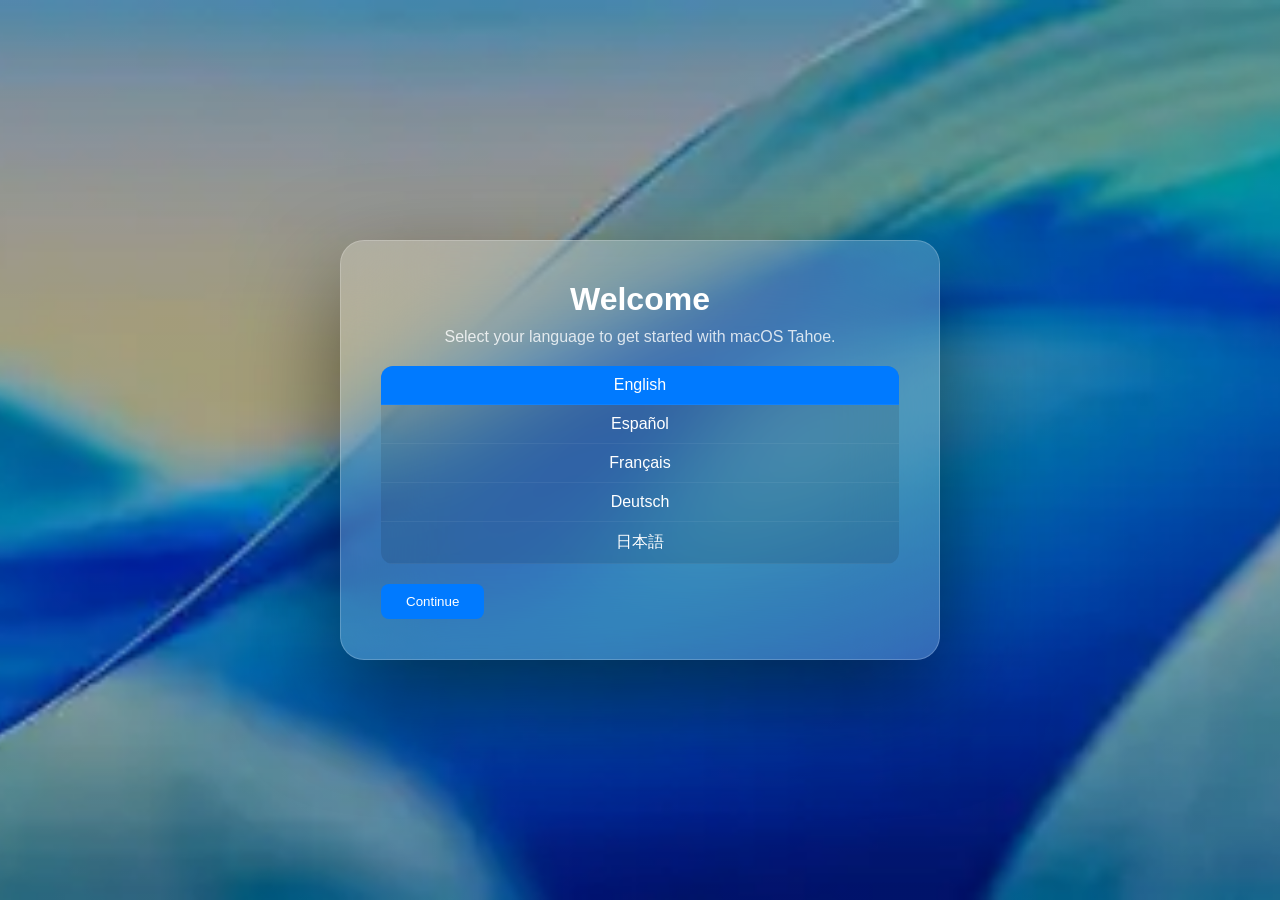
==== commit 457b792c: "feat: implement high-fidelity Setup Assistant and User Installer app Co-authored-by: richardwojc <11" ====
--- a/index.html
+++ b/index.html
@@ -34,20 +34,75 @@
         </div>
 
         <div id="setup-wizard" class="login-content" style="display: none;">
-            <h2>Create Your Account</h2>
-            <div class="setup-form">
-                <input type="text" id="setup-name" placeholder="Full Name" />
-                <input type="password" id="setup-password" placeholder="Password" />
-                <div class="avatar-selection">
-                    <p>Choose an Avatar</p>
-                    <div class="avatar-options">
-                        <img class="avatar-opt selected" src="https://images.unsplash.com/photo-1535713875002-d1d0cf377fde?auto=format&fit=crop&q=80&w=100&h=100" data-url="https://images.unsplash.com/photo-1535713875002-d1d0cf377fde?auto=format&fit=crop&q=80&w=200&h=200">
-                        <img class="avatar-opt" src="https://images.unsplash.com/photo-1599566150163-29194dcaad36?auto=format&fit=crop&q=80&w=100&h=100" data-url="https://images.unsplash.com/photo-1599566150163-29194dcaad36?auto=format&fit=crop&q=80&w=200&h=200">
-                        <img class="avatar-opt" src="https://images.unsplash.com/photo-1494790108377-be9c29b29330?auto=format&fit=crop&q=80&w=100&h=100" data-url="https://images.unsplash.com/photo-1494790108377-be9c29b29330?auto=format&fit=crop&q=80&w=200&h=200">
-                    </div>
-                </div>
-                <button id="finish-setup">Create Account</button>
-                <button id="cancel-setup" class="secondary">Cancel</button>
+            <div class="setup-assistant">
+                <div id="setup-step-1" class="setup-step">
+                    <h1>Welcome</h1>
+                    <p>Select your language to get started with macOS Tahoe.</p>
+                    <div class="language-list">
+                        <div class="lang-item selected">English</div>
+                        <div class="lang-item">Español</div>
+                        <div class="lang-item">Français</div>
+                        <div class="lang-item">Deutsch</div>
+                        <div class="lang-item">日本語</div>
+                    </div>
+                    <div class="setup-buttons">
+                        <button class="next-step" data-next="2">Continue</button>
+                    </div>
+                </div>
+
+                <div id="setup-step-2" class="setup-step" style="display: none;">
+                    <h1>Create Computer Account</h1>
+                    <p>Enter a full name and password to create your account.</p>
+                    <div class="setup-form">
+                        <input type="text" id="setup-name" placeholder="Full Name" />
+                        <input type="text" id="setup-username" placeholder="Account Name" />
+                        <input type="password" id="setup-password" placeholder="Password" />
+                        <input type="text" id="setup-hint" placeholder="Password Hint" />
+
+                        <div class="avatar-selection">
+                            <p>Choose an Avatar</p>
+                            <div class="avatar-options">
+                                <img class="avatar-opt selected" src="https://images.unsplash.com/photo-1535713875002-d1d0cf377fde?auto=format&fit=crop&q=80&w=100&h=100" data-url="https://images.unsplash.com/photo-1535713875002-d1d0cf377fde?auto=format&fit=crop&q=80&w=200&h=200">
+                                <img class="avatar-opt" src="https://images.unsplash.com/photo-1599566150163-29194dcaad36?auto=format&fit=crop&q=80&w=100&h=100" data-url="https://images.unsplash.com/photo-1599566150163-29194dcaad36?auto=format&fit=crop&q=80&w=200&h=200">
+                                <img class="avatar-opt" src="https://images.unsplash.com/photo-1494790108377-be9c29b29330?auto=format&fit=crop&q=80&w=100&h=100" data-url="https://images.unsplash.com/photo-1494790108377-be9c29b29330?auto=format&fit=crop&q=80&w=200&h=200">
+                            </div>
+                        </div>
+                    </div>
+                    <div class="setup-buttons">
+                        <button class="prev-step" data-prev="1">Back</button>
+                        <button class="next-step" data-next="3">Continue</button>
+                    </div>
+                </div>
+
+                <div id="setup-step-3" class="setup-step" style="display: none;">
+                    <h1>Choose Your Look</h1>
+                    <p>Select how you want macOS Tahoe to look.</p>
+                    <div class="theme-selection">
+                        <div class="theme-opt selected" data-theme="light">
+                            <div class="theme-preview light"></div>
+                            <span>Light</span>
+                        </div>
+                        <div class="theme-opt" data-theme="dark">
+                            <div class="theme-preview dark"></div>
+                            <span>Dark</span>
+                        </div>
+                        <div class="theme-opt" data-theme="auto">
+                            <div class="theme-preview auto"></div>
+                            <span>Auto</span>
+                        </div>
+                    </div>
+                    <div class="setup-buttons">
+                        <button class="prev-step" data-prev="2">Back</button>
+                        <button id="finish-setup">Done</button>
+                    </div>
+                </div>
+
+                <div id="setup-step-final" class="setup-step" style="display: none;">
+                    <div class="setup-loading">
+                        <div class="spinner"></div>
+                        <p>Setting Up Your Mac...</p>
+                    </div>
+                </div>
             </div>
         </div>
     </div>
@@ -145,6 +200,10 @@
                     <div class="launchpad-icon">🏬</div>
                     <span>App Store</span>
                 </div>
+                <div class="launchpad-item" data-app="installer">
+                    <div class="launchpad-icon">📦</div>
+                    <span>Installer</span>
+                </div>
             </div>
         </div>
 
--- a/style.css
+++ b/style.css
@@ -40,7 +40,7 @@
 #login-screen {
     width: 100%;
     height: 100%;
-    background: linear-gradient(rgba(0,0,0,0.2), rgba(0,0,0,0.2)), url('https://images.unsplash.com/photo-1611000657256-114413c90e11?auto=format&fit=crop&q=80&w=2000') no-repeat center center fixed;
+    background: linear-gradient(rgba(0,0,0,0.2), rgba(0,0,0,0.2)), url('taho.webp') no-repeat center center fixed;
     background-size: cover;
     display: flex;
     justify-content: center;
@@ -114,13 +114,56 @@
     font-weight: 500;
 }
 
+.setup-assistant {
+    background: rgba(255, 255, 255, 0.2);
+    backdrop-filter: blur(50px);
+    -webkit-backdrop-filter: blur(50px);
+    padding: 40px;
+    border-radius: 24px;
+    width: 600px;
+    min-height: 400px;
+    margin: 0 auto;
+    display: flex;
+    flex-direction: column;
+    justify-content: center;
+    box-shadow: 0 40px 100px rgba(0,0,0,0.5);
+    border: 1px solid rgba(255, 255, 255, 0.2);
+}
+
+.setup-step h1 {
+    font-size: 32px;
+    margin-bottom: 10px;
+}
+
+.setup-step p {
+    margin-bottom: 20px;
+    opacity: 0.8;
+}
+
+.language-list {
+    background: rgba(0,0,0,0.1);
+    border-radius: 12px;
+    max-height: 200px;
+    overflow-y: auto;
+    margin-bottom: 20px;
+}
+
+.lang-item {
+    padding: 10px 20px;
+    cursor: pointer;
+    border-bottom: 1px solid rgba(255,255,255,0.05);
+}
+
+.lang-item:hover, .lang-item.selected {
+    background: #007aff;
+    color: white;
+}
+
 .setup-form {
-    background: rgba(255, 255, 255, 0.2);
-    backdrop-filter: blur(20px);
-    padding: 30px;
-    border-radius: 20px;
-    width: 350px;
-    margin: 20px auto;
+    display: flex;
+    flex-direction: column;
+    gap: 10px;
+    margin-bottom: 20px;
 }
 
 .setup-form input {
@@ -157,20 +200,79 @@
     border-color: #007aff;
 }
 
-.setup-form button {
-    width: 100%;
-    padding: 10px;
+.setup-buttons {
+    display: flex;
+    justify-content: space-between;
+    margin-top: auto;
+}
+
+.setup-buttons button {
+    padding: 10px 25px;
     border-radius: 8px;
     border: none;
     background: #007aff;
     color: white;
     font-weight: 500;
     cursor: pointer;
-    margin-bottom: 10px;
-}
-
-.setup-form button.secondary {
+    transition: opacity 0.2s;
+}
+
+.setup-buttons button.prev-step {
     background: rgba(255, 255, 255, 0.2);
+}
+
+.setup-buttons button:hover {
+    opacity: 0.8;
+}
+
+.theme-selection {
+    display: flex;
+    justify-content: center;
+    gap: 30px;
+    margin: 30px 0;
+}
+
+.theme-opt {
+    display: flex;
+    flex-direction: column;
+    align-items: center;
+    gap: 10px;
+    cursor: pointer;
+}
+
+.theme-preview {
+    width: 100px;
+    height: 70px;
+    border-radius: 8px;
+    border: 3px solid transparent;
+}
+
+.theme-opt.selected .theme-preview {
+    border-color: #007aff;
+}
+
+.theme-preview.light { background: white; }
+.theme-preview.dark { background: #333; }
+.theme-preview.auto { background: linear-gradient(135deg, white 50%, #333 50%); }
+
+.setup-loading {
+    display: flex;
+    flex-direction: column;
+    align-items: center;
+    gap: 20px;
+}
+
+.spinner {
+    width: 40px;
+    height: 40px;
+    border: 4px solid rgba(255,255,255,0.1);
+    border-top-color: white;
+    border-radius: 50%;
+    animation: spin 1s linear infinite;
+}
+
+@keyframes spin {
+    to { transform: rotate(360deg); }
 }
 
 #create-account-btn {
@@ -225,7 +327,7 @@
 #desktop {
     width: 100%;
     height: 100%;
-    background: url('https://images.unsplash.com/photo-1611000657256-114413c90e11?auto=format&fit=crop&q=80&w=2000') no-repeat center center fixed;
+    background: url('taho.webp') no-repeat center center fixed;
     background-size: cover;
     position: relative;
     display: flex;
